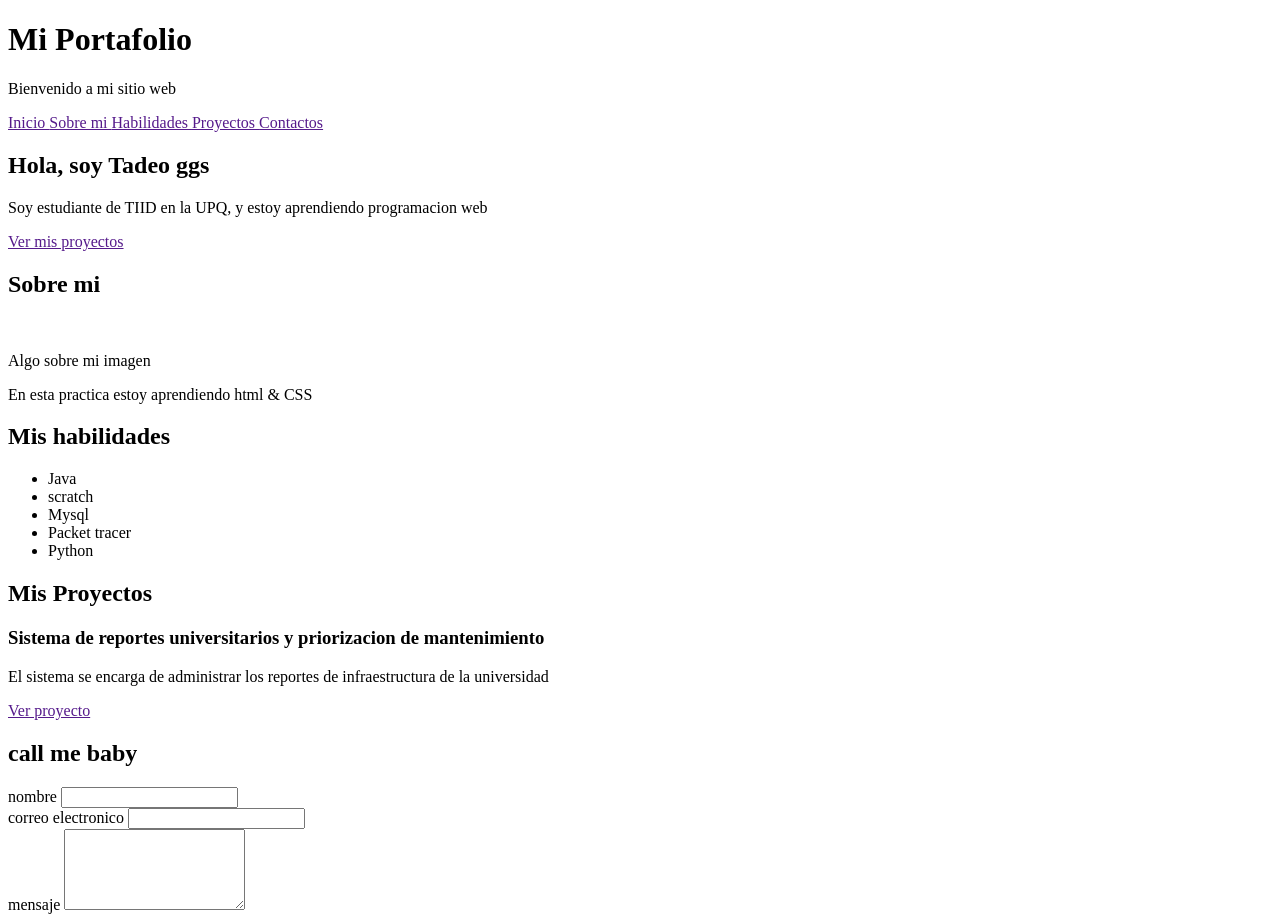
==== miportafolio/index.html @ 68da5ede "practica 2, parte 1" ====
<!DOCTYPE html>

<html lang="en">

<head>


    <meta charset="UTF-8">
    <meta name="viewport" content="width=device-width, initial-scale=1.0">
    <title>MiPortafolio</title>


</head>



<body>

    <header>

<h1> Mi Portafolio </h1>   <!-- este es un titulo -->
<p> Bienvenido a mi sitio web </p>  <!-- este es un parrafo -->

    </header>  <!-- shift + alt + a es para comentsrio -->


<!--     aqui va la barra de navegacion permite mover entre secciones-->

<nav>

<a href="">  Inicio  </a>  <!-- hipervinculo -->
<a href="">  Sobre mi  </a>  <!-- hipervinculo -->
<a href="">  Habilidades  </a>  <!-- hipervinculo -->
<a href="">  Proyectos  </a>  <!-- hipervinculo -->
<a href="">  Contactos  </a>  <!-- hipervinculo -->

</nav>

<!--     contenido principal-->

<main> <!-- etiqueta main -->

<section> <!-- section para seccionar -->

<div>

<h2> Hola, soy Tadeo ggs </h2>
<p> Soy estudiante de TIID en la UPQ, y estoy aprendiendo programacion web </p>
<a href=""> Ver mis proyectos </a>

</div>

</section>

<!-- seccion sobre mi -->
 <section>

<h2> Sobre mi </h2>
<div> 
    <img src="" alt=""></div> <!-- introducir imagenes, la dejamos pendiente  tambien el texto en caso de que no salga la imagen  -->
      <div>

<p> Algo sobre mi imagen </p>
<p> En esta practica estoy aprendiendo html & CSS </p>

      </div>
 </section>

<!-- seccion sobre habilidades -->
 <section>

<h2> Mis habilidades </h2>

<ul>

    <li> Java</li>
     <li> scratch</li>
     <li> Mysql</li>
     <li>Packet tracer</li>
     <li>Python</li>

    
</ul>

 </section>



<!-- seccion sobre proyectos -->
<section>

<h2> Mis Proyectos </h2>
<div>

<article>

<h3> Sistema de reportes universitarios y priorizacion de mantenimiento </h3>
<p> El sistema se encarga de administrar los reportes de infraestructura de la universidad </p>
<a href=""> Ver proyecto </a>

</article>

</div>

</section>

<!-- seccion sobre contacto -->
<section>

    <h2> call me baby </h2>
   
    <form action="">

<div>

<label for="">nombre</label>
<input type="text">

</div>

<div>
<label for="">correo electronico</label>
<input type="text">


</div>

<div>

    <label for="">mensaje</label>
    <textarea  rows="5"></textarea>
    
</div>

    </form> <!-- formulario -->

    
</section>


</main>




</body>



</html>
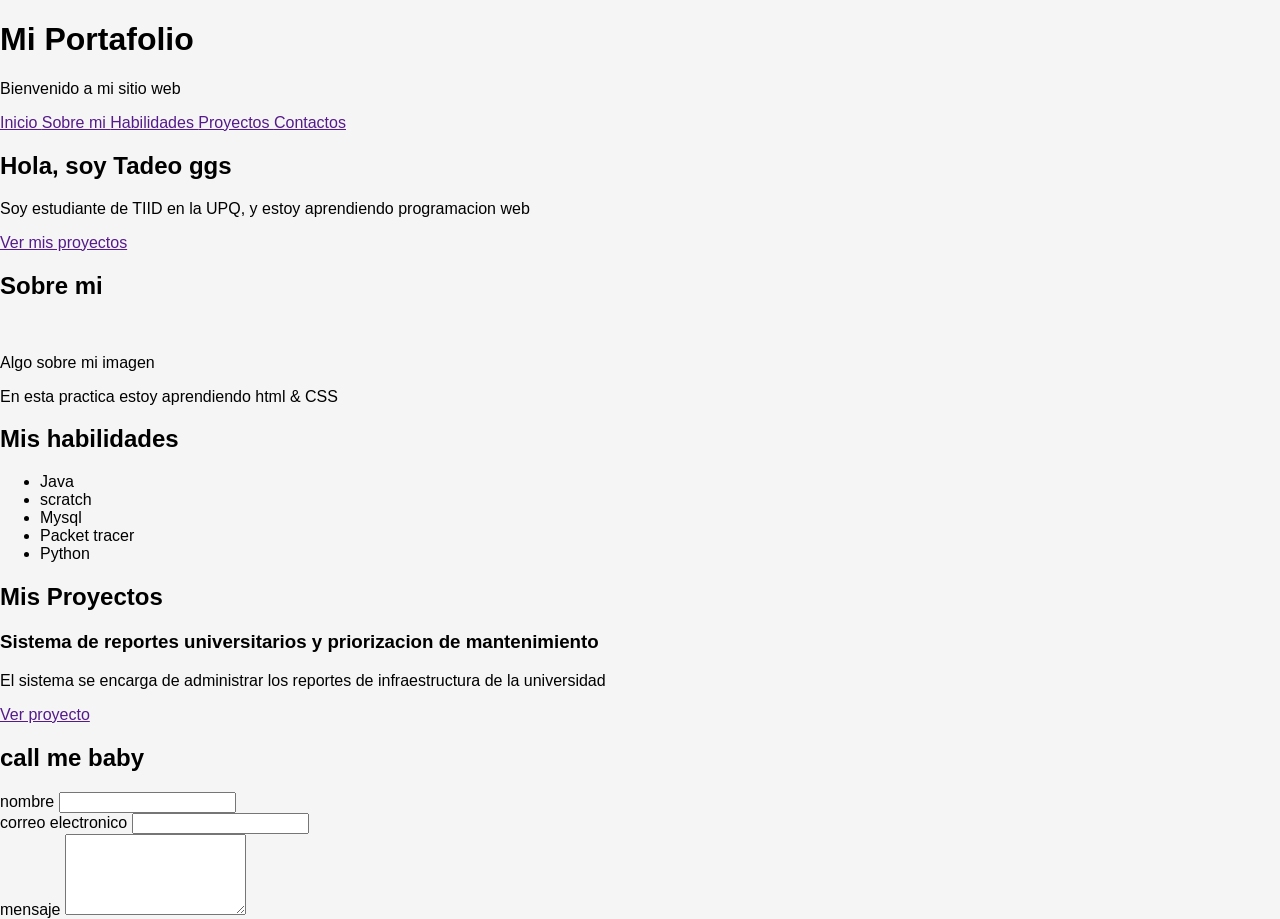
==== commit 823e29db: "apuntes" ====
--- a/miportafolio/index.html
+++ b/miportafolio/index.html
@@ -8,7 +8,7 @@
     <meta charset="UTF-8">
     <meta name="viewport" content="width=device-width, initial-scale=1.0">
     <title>MiPortafolio</title>
-
+    <link rel="stylesheet" href="./CSS/estilos.css">
 
 </head>
 
--- a/miportafolio/CSS/estilos.css
+++ b/miportafolio/CSS/estilos.css
@@ -0,0 +1,22 @@
+*{  /* selector grl */
+
+    box-sizing: border-box;
+
+}
+
+html{
+
+    scroll-behavior: smooth;   /* comportamiento del scroll */
+
+}   /* selector html */
+
+
+body{
+
+    margin: 0;
+    font-family: Arial, Helvetica, sans-serif;  /* indicamos la tipografia que queremos */
+    line-height: 1,6;  /* interlineadao */
+    color: black;
+    background-color: #f5f5f5;
+    
+}
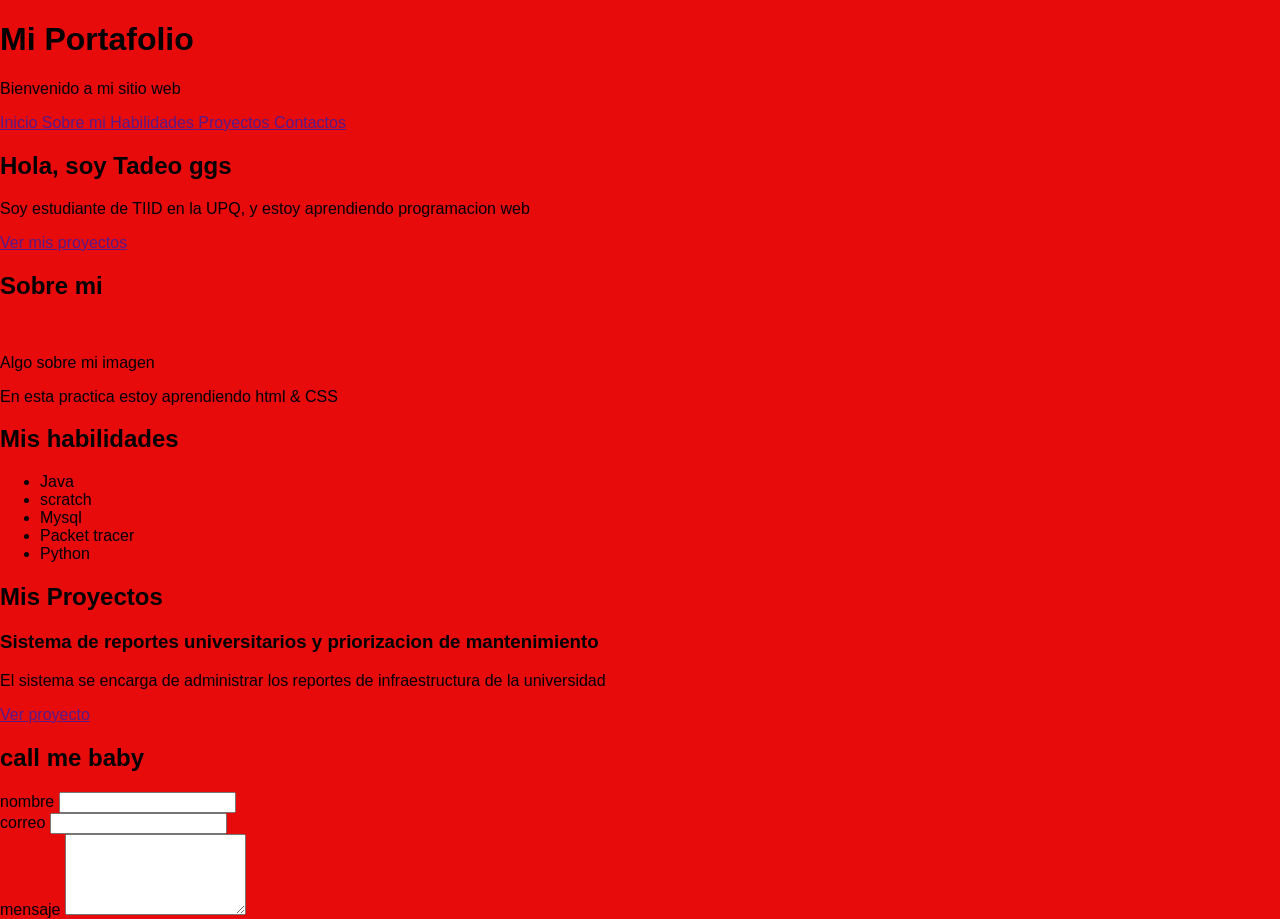
==== commit 9d37e6a3: "Manipulacion del archivo CSS y HTML" ====
--- a/miportafolio/index.html
+++ b/miportafolio/index.html
@@ -119,7 +119,7 @@
 </div>
 
 <div>
-<label for="">correo electronico</label>
+<label for="">correo </label>
 <input type="text">
 
 
--- a/miportafolio/CSS/estilos.css
+++ b/miportafolio/CSS/estilos.css
@@ -17,6 +17,6 @@
     font-family: Arial, Helvetica, sans-serif;  /* indicamos la tipografia que queremos */
     line-height: 1,6;  /* interlineadao */
     color: black;
-    background-color: #f5f5f5;
-    
+    background-color: #e80b0b;
+
 }
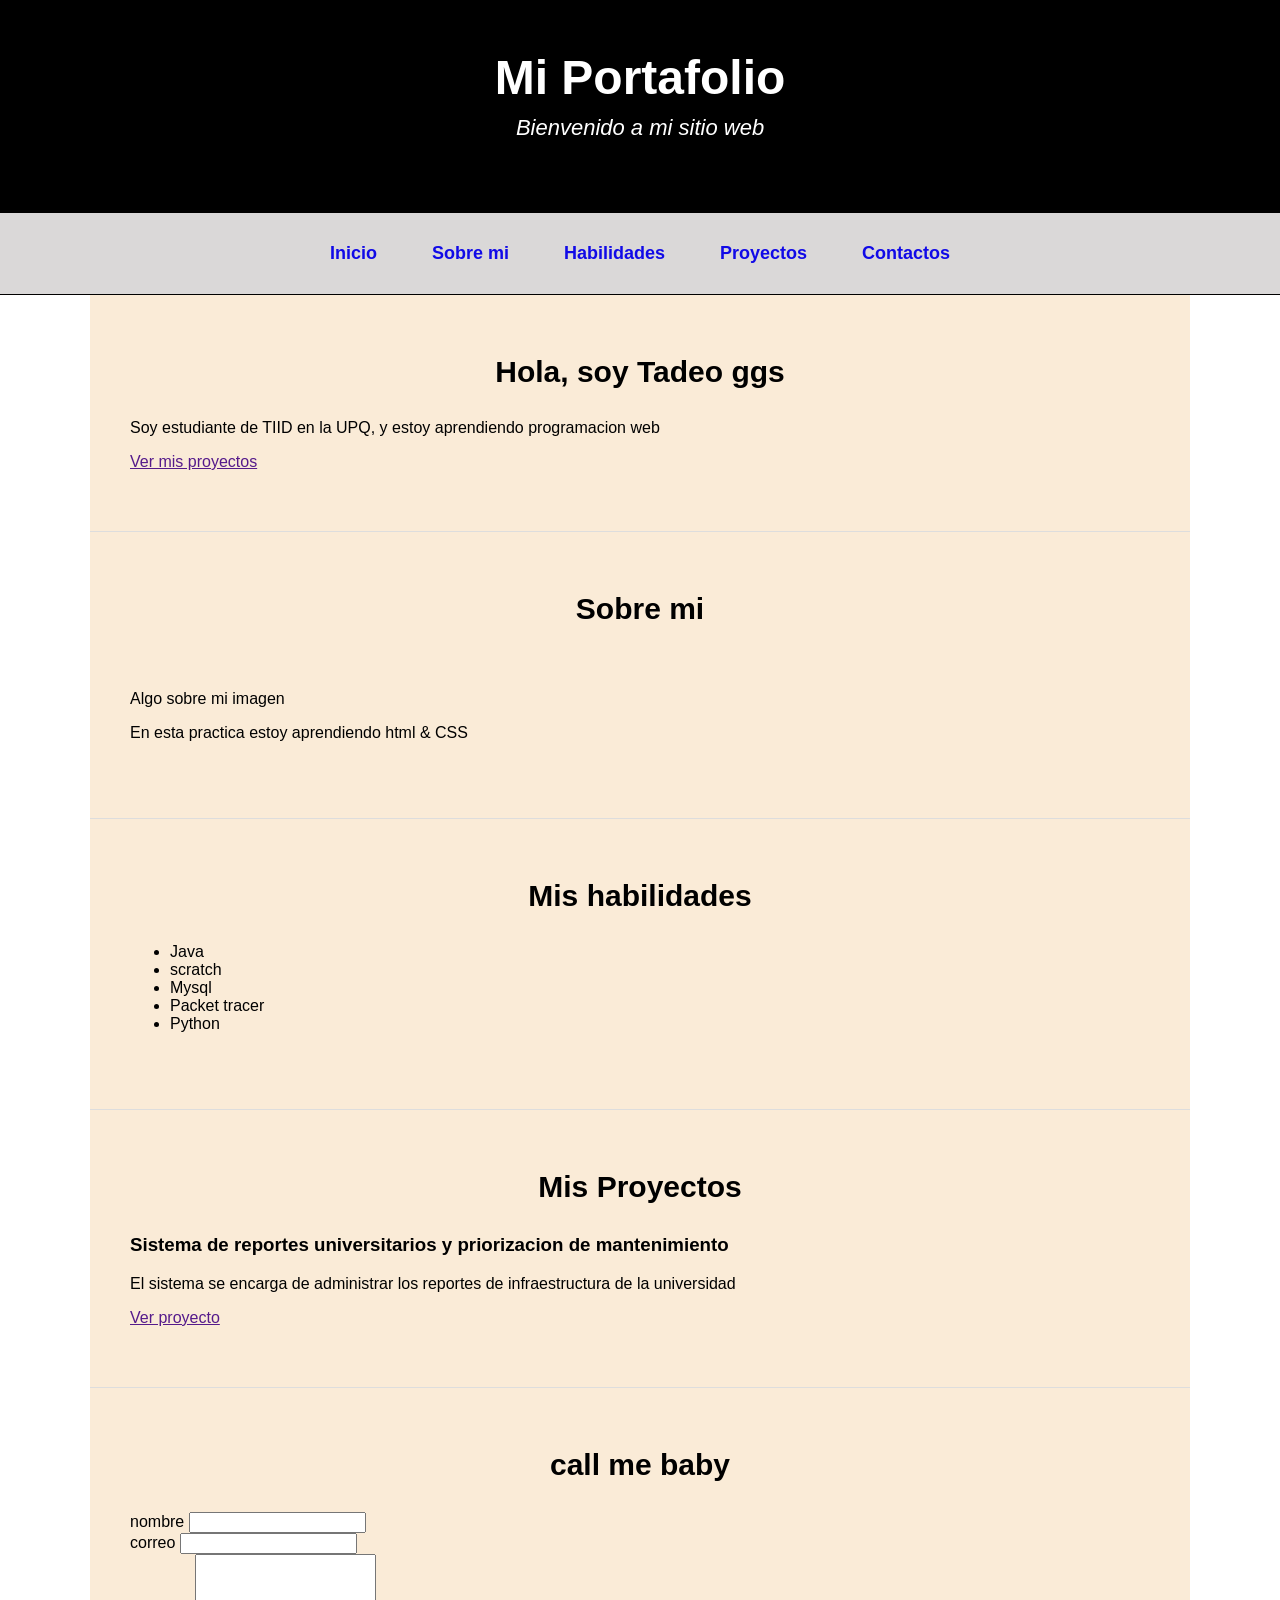
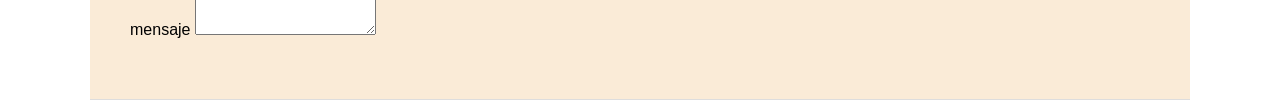
==== commit b670720a: "segundo avance pr2" ====
--- a/miportafolio/index.html
+++ b/miportafolio/index.html
@@ -40,7 +40,7 @@
 
 <main> <!-- etiqueta main -->
 
-<section> <!-- section para seccionar -->
+<section class="seccion-inicio"> <!-- section para seccionar -->
 
 <div>
 
--- a/miportafolio/CSS/estilos.css
+++ b/miportafolio/CSS/estilos.css
@@ -17,6 +17,88 @@
     font-family: Arial, Helvetica, sans-serif;  /* indicamos la tipografia que queremos */
     line-height: 1,6;  /* interlineadao */
     color: black;
-    background-color: #e80b0b;
+    background-color: #ffffff;
 
-}+}
+
+
+/* ENCABEZADO */
+
+header{
+text-align: center; /* alineacion de texto */
+padding: 50px 20px; /* margen interno arriba y abajo 50px y derecha e izquierda 20px*/
+background-color: black; /* color de fondo */
+color: white; /* color de texto */
+}
+
+header h1{
+
+    margin: 0;
+    font-size: 48px;
+
+}
+
+header p{   /* modificacion del parrfo del header */
+    margin-top: 10px;
+    font-size: 22px;
+    font-style: italic ;
+}
+
+/* navegacion */
+ nav{
+    display: flex; /* Para indicar la distribucion  */
+    justify-content: center; /* distribucion de los enlaces */
+    gap:25px; /* espacio entre los enlaces */
+    padding: 20px; /* margen interno  */
+    background-color: #dad8d8;
+    border-bottom: 1px solid #000000;
+}
+
+ nav a{  /* modificar enalces  */
+    text-decoration: none; /* sin decoracion */
+    color: rgb(17, 10, 231);
+    font-weight: bold;
+    font-size: 18px;
+    padding: 10px 15px;
+ }
+
+ nav a:hover{  /* cuando pasas el mouse  */
+    background-color: #555; /* color de fondo  */
+    border-radius: 5px; /* radio de borde  */
+    text-decoration: underline;
+ }
+
+
+ /* Contenido principal section */
+
+ main{
+    max-width: 1100px;
+    margin:0 auto;
+    background-color: antiquewhite;
+ }
+
+ /* secciones */
+
+ section {
+    padding: 60px 40px;
+    border-bottom: 1px solid #ddd; /* separacion entre secciones */
+ } 
+
+ section h2{
+    margin-top: 0;
+    margin-bottom: 30px ;
+    text-align: center;
+    font-size: 30px;
+ }
+
+
+ /* seccion inicio */
+
+
+ .secion-inicio{
+    min-height: 400px;
+    display: flex;
+    justify-content: center;
+    align-content: center;
+    text-align: center;
+ }
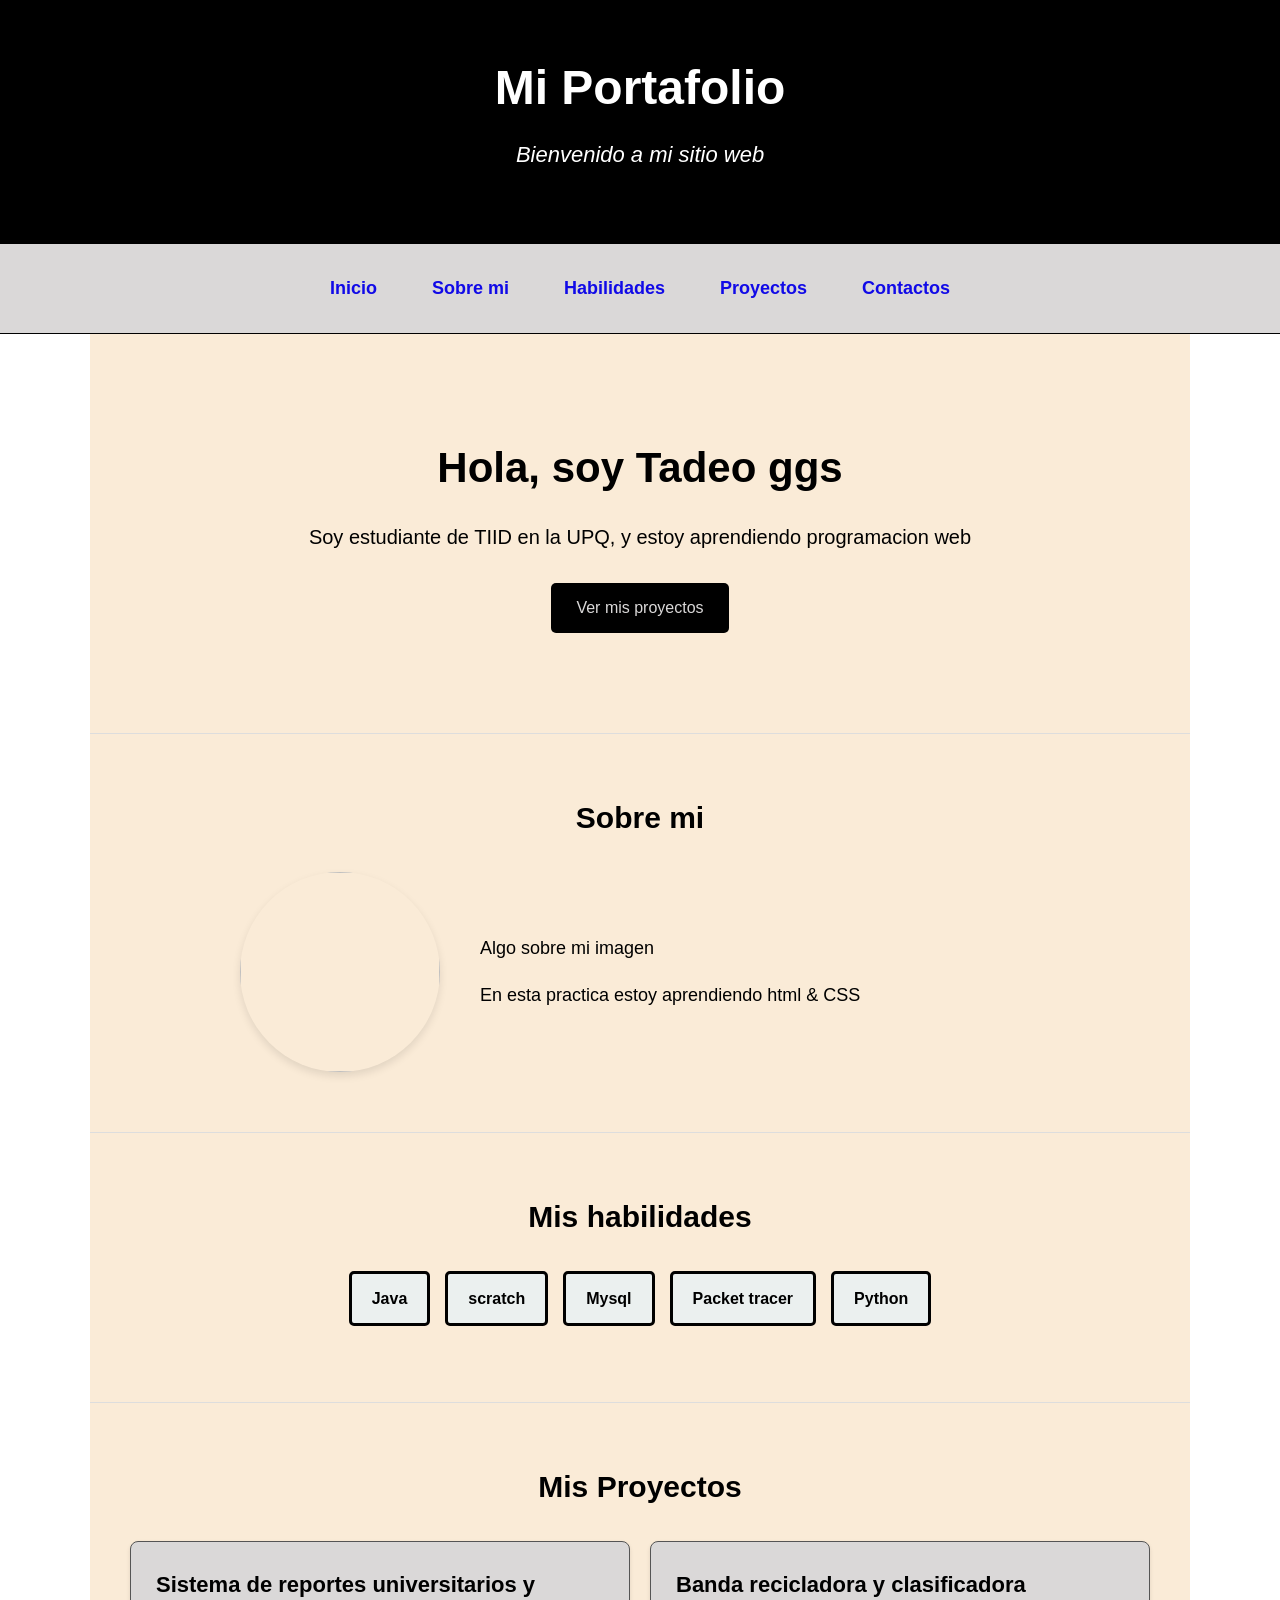
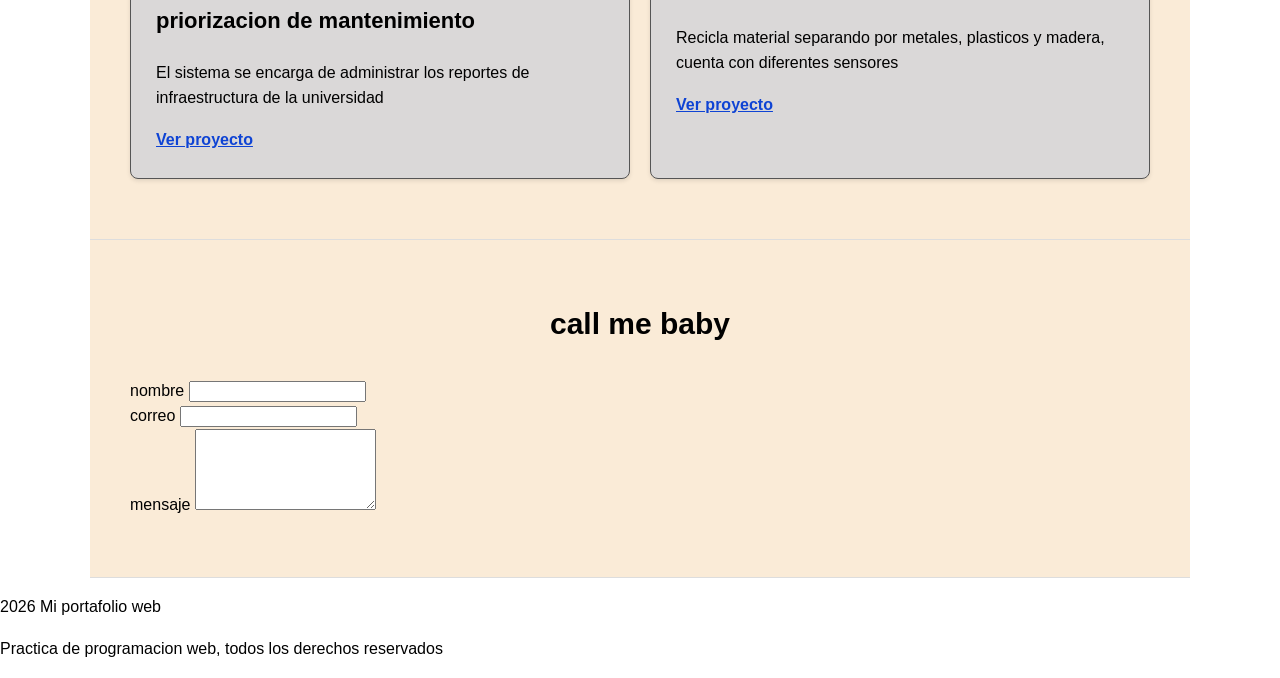
==== commit 46f622fc: "avance 3" ====
--- a/miportafolio/index.html
+++ b/miportafolio/index.html
@@ -42,11 +42,11 @@
 
 <section class="seccion-inicio"> <!-- section para seccionar -->
 
-<div>
+<div class="seccion-contenido">
 
 <h2> Hola, soy Tadeo ggs </h2>
 <p> Soy estudiante de TIID en la UPQ, y estoy aprendiendo programacion web </p>
-<a href=""> Ver mis proyectos </a>
+<a class="boton" href="" > Ver mis proyectos </a>
 
 </div>
 
@@ -56,13 +56,13 @@
  <section>
 
 <h2> Sobre mi </h2>
-<div> 
-    <img src="" alt=""></div> <!-- introducir imagenes, la dejamos pendiente  tambien el texto en caso de que no salga la imagen  -->
+<div class="sobre-mi-contenido"> 
+    <img src="./Images/tadeo.jpg" alt=""> <!-- introducir imagenes, la dejamos pendiente  tambien el texto en caso de que no salga la imagen  -->
       <div>
 
 <p> Algo sobre mi imagen </p>
 <p> En esta practica estoy aprendiendo html & CSS </p>
-
+</div>
       </div>
  </section>
 
@@ -71,7 +71,7 @@
 
 <h2> Mis habilidades </h2>
 
-<ul>
+<ul class="lista-habilidades">
 
     <li> Java</li>
      <li> scratch</li>
@@ -90,12 +90,20 @@
 <section>
 
 <h2> Mis Proyectos </h2>
-<div>
+<div class="contenedor-proyectos">
 
-<article>
+<article class="proyecto">
 
 <h3> Sistema de reportes universitarios y priorizacion de mantenimiento </h3>
 <p> El sistema se encarga de administrar los reportes de infraestructura de la universidad </p>
+<a href=""> Ver proyecto </a>
+
+</article>
+
+<article class="proyecto">
+
+<h3> Banda recicladora y clasificadora </h3>
+<p> Recicla material separando por metales, plasticos y madera, cuenta con diferentes sensores </p>
 <a href=""> Ver proyecto </a>
 
 </article>
@@ -141,10 +149,13 @@
 </main>
 
 
-
+<footer>
+<p>2026 Mi portafolio web </p>
+<p>Practica de programacion web, todos los derechos reservados</p>
+</footer>
 
 </body>
 
 
 
-</html>+</html>
--- a/miportafolio/CSS/estilos.css
+++ b/miportafolio/CSS/estilos.css
@@ -15,7 +15,7 @@
 
     margin: 0;
     font-family: Arial, Helvetica, sans-serif;  /* indicamos la tipografia que queremos */
-    line-height: 1,6;  /* interlineadao */
+    line-height: 1.6;  /* interlineadao */
     color: black;
     background-color: #ffffff;
 
@@ -95,10 +95,115 @@
  /* seccion inicio */
 
 
- .secion-inicio{
+ .seccion-inicio{
     min-height: 400px;
     display: flex;
     justify-content: center;
-    align-content: center;
+    align-items: center;
     text-align: center;
- }+ }
+
+.seccion-contenido {
+max-width: 700px;
+}
+
+.seccion-contenido h2{
+font-size: 42px;
+margin-bottom: 15px;
+}
+
+.seccion-contenido p{
+font-size: 20px;
+margin-bottom: 30px;
+}
+
+.boton,button{
+
+display: inline-block;
+padding: 12px 25px;
+border: none;
+border-radius: 5px;
+background-color: #000000;
+color: #dad8d8;  /* todos los botones estandarizados gracias al ",button" */
+text-decoration: none;
+font-size: 16px;
+cursor: pointer;
+
+}
+
+.boton:hover,button:hover{
+    background-color: rgb(10, 149, 133);   /* cuando pasas el mouse cambia el color */
+    color: #000000;
+}
+
+.sobre-mi-contenido{
+
+display: flex;
+align-items: center;
+gap: 40px;
+max-width: 800px;
+margin: 0 auto;
+}
+
+
+.sobre-mi-contenido img{
+width: 200px;
+height: 200px;
+border-radius: 50%; /* redondear imagen  */
+box-shadow: 0 4px 8px rgba(0,0,0,0.1); /* sombra  */
+object-fit: cover;
+}
+
+.sobre-mi-contenido p{
+font-size: 18px;
+}
+
+
+.lista-habilidades{
+    display: flex;
+    justify-content: center;
+    flex-wrap: wrap;
+    gap: 15px;
+    padding: 0;
+    list-style-type: none;
+}
+
+.lista-habilidades li{
+    padding: 12px 20px;
+    background-color: rgb(235, 240, 239);
+    border: 3px solid;
+    color: rgb(0, 0, 0);
+    border-radius: 5px;
+    font-weight: bold;
+
+}
+
+
+.contenedor-proyectos{
+    display: flex;
+    gap: 20px;
+    flex-wrap: wrap;
+
+}
+
+.proyecto{
+    flex: 1;
+    min-width: 280px;
+    padding: 25px;
+    border: 1px solid #555;
+    border-radius: 8px;
+    background-color: #dad8d8;
+    box-shadow: 0 2px 4px rgba(0,0,0,0.1);
+}
+
+.proyecto h3{
+    margin-top: 0;
+    font-size: 22px;
+
+}
+
+.proyecto a{
+    color: rgb(14, 67, 212);
+    font-weight: bolder;
+    
+}
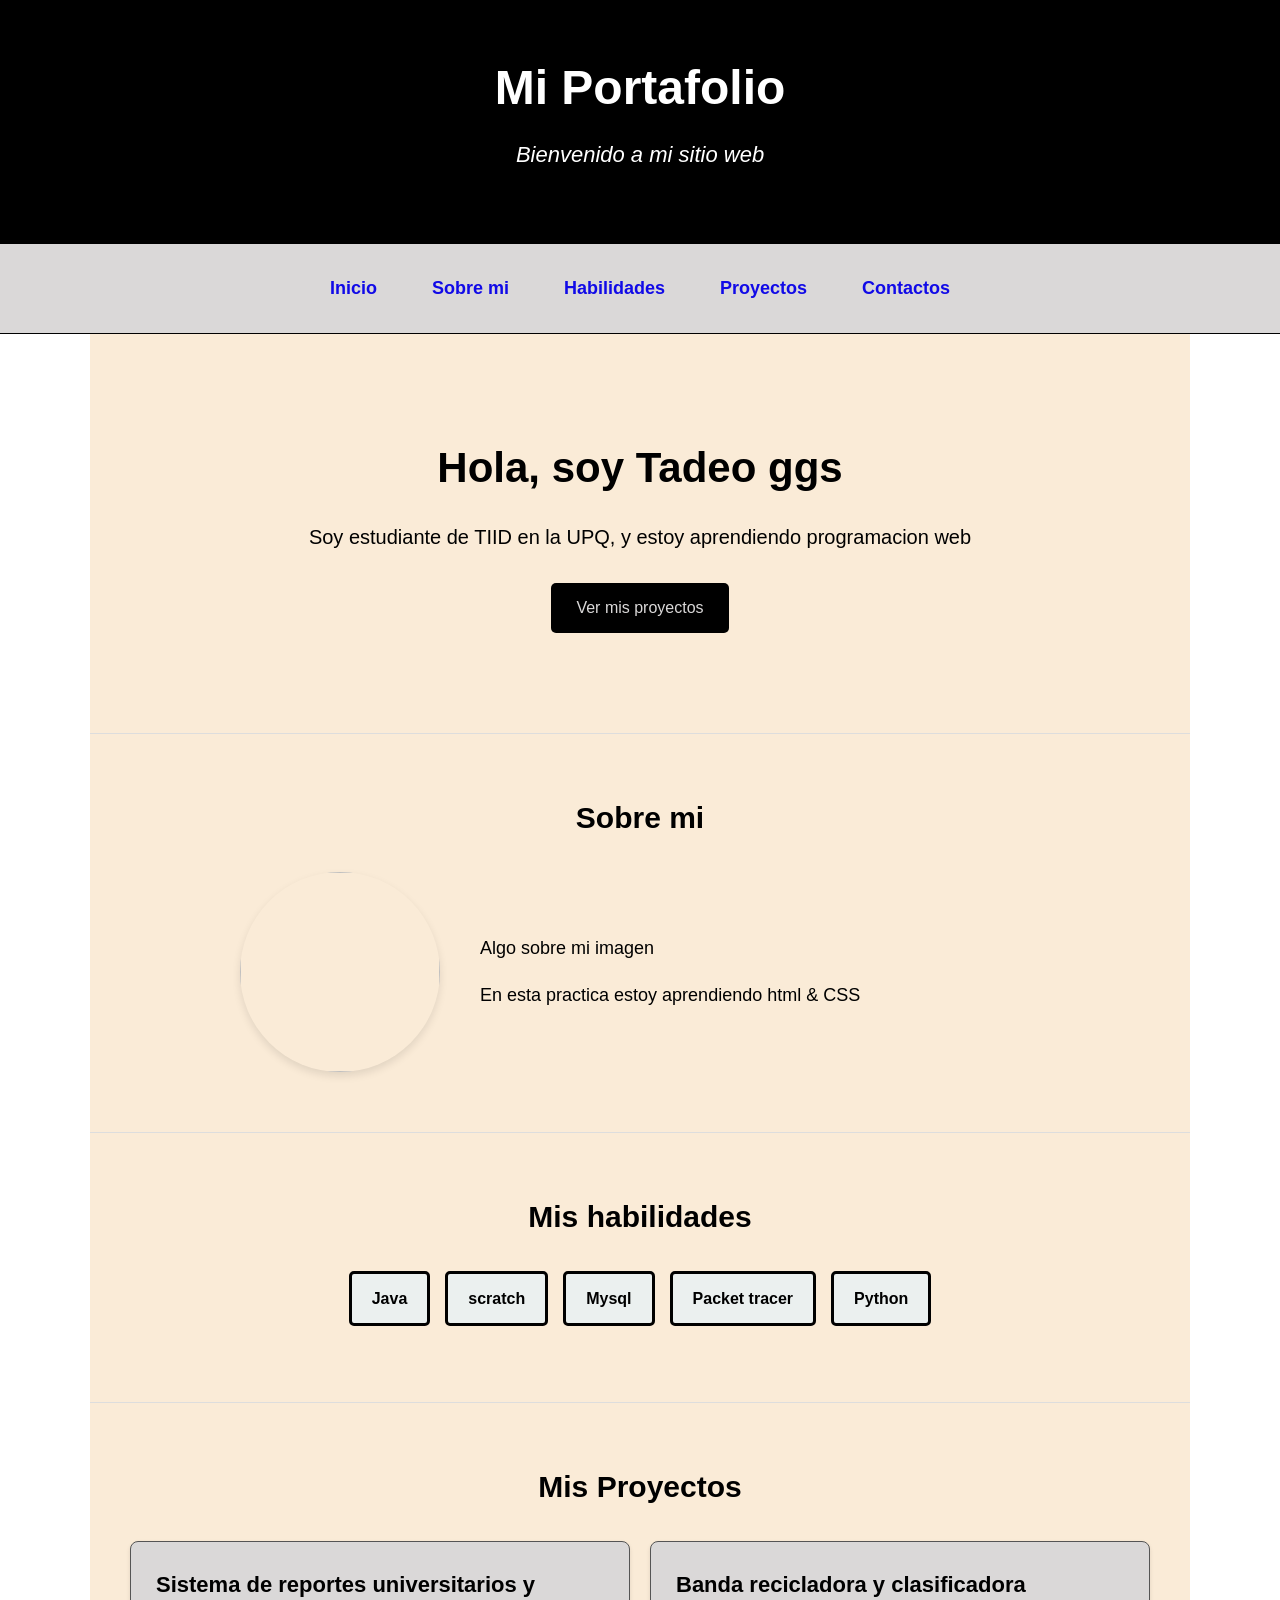
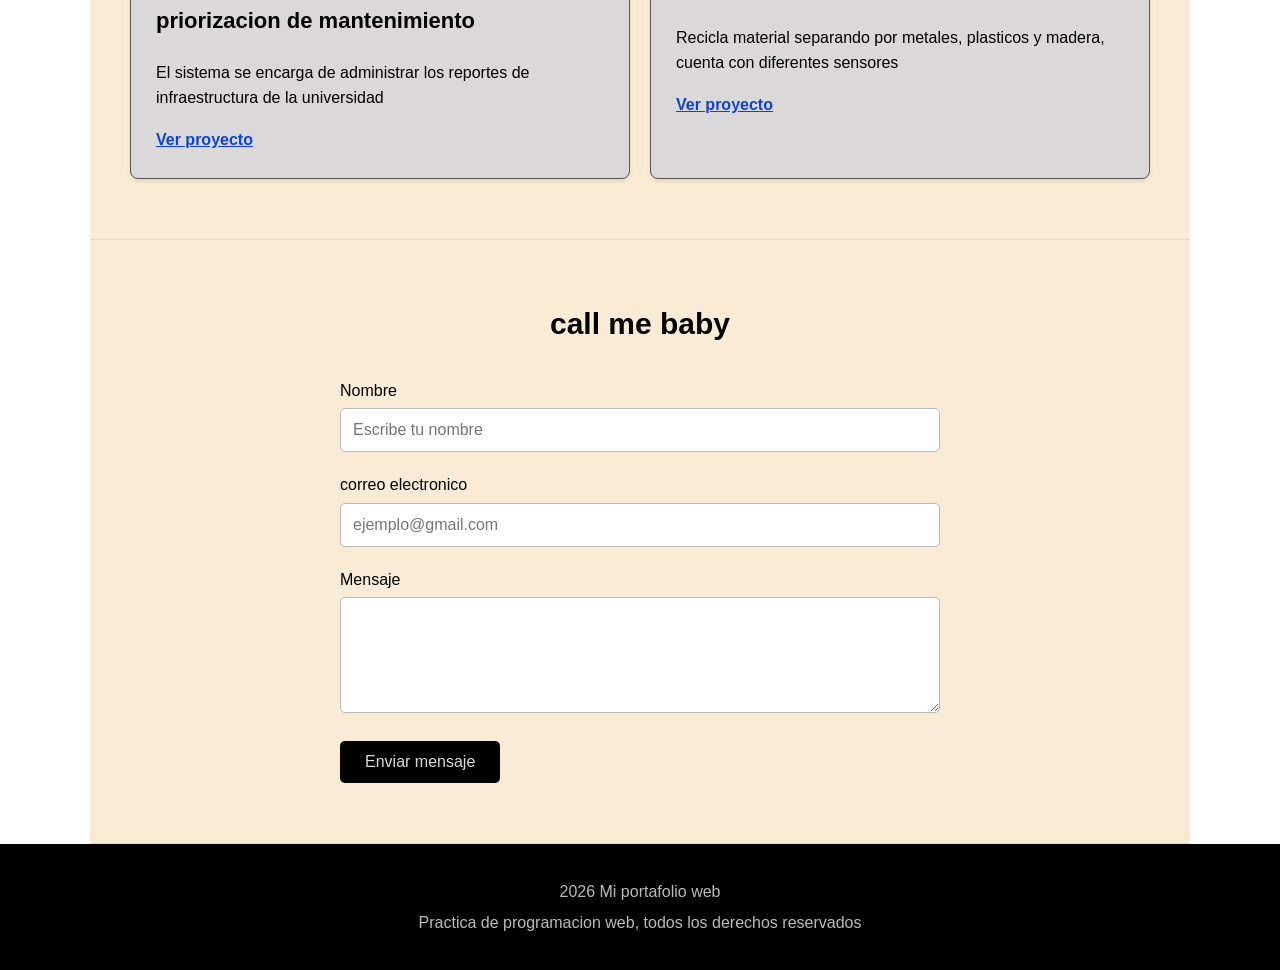
==== commit ce8e71d0: "PR FINAL" ====
--- a/miportafolio/index.html
+++ b/miportafolio/index.html
@@ -117,28 +117,54 @@
 
     <h2> call me baby </h2>
    
-    <form action="">
+    <form>
 
-<div>
+<div class="campo">
 
-<label for="">nombre</label>
-<input type="text">
+<label for="nombre">
+    Nombre
+</label>
+<input 
+type="text"
+id="nombre"
+name="nombre"
+placeholder="Escribe tu nombre"
+>
 
 </div>
 
-<div>
-<label for="">correo </label>
-<input type="text">
+<div class="campo">
+<label for="email">
+    correo electronico
+</label>
+<input 
+type="text"
+id="email"
+name="email"
+placeholder="ejemplo@gmail.com"
+>
 
 
 </div>
 
-<div>
+<div class="campo">
 
-    <label for="">mensaje</label>
-    <textarea  rows="5"></textarea>
+    <label for="mensaje">
+        Mensaje
+    </label>
+    <textarea
+    id="mensaje"
+    name="mensaje"
+    rows="5"
+    placeholder="escribe tu mensaje">
+
+</textarea>
     
 </div>
+
+<button type="submit">
+    Enviar mensaje 
+</button>
 
     </form> <!-- formulario -->
 
--- a/miportafolio/CSS/estilos.css
+++ b/miportafolio/CSS/estilos.css
@@ -179,14 +179,14 @@
 }
 
 
-.contenedor-proyectos{
+.contenedor-proyectos{/* crea un recuadro para cada proyecto y los alinea  */
     display: flex;
-    gap: 20px;
+    gap: 20px;  
     flex-wrap: wrap;
 
 }
 
-.proyecto{
+.proyecto{ /* este lo que hace es que cada proyecto tenga un tamano base y se ajuste */
     flex: 1;
     min-width: 280px;
     padding: 25px;
@@ -206,4 +206,80 @@
     color: rgb(14, 67, 212);
     font-weight: bolder;
     
+}
+
+
+form {
+    max-width: 600px;
+    margin: 0 auto;
+}
+
+.campo{
+    margin-bottom: 20px;
+}
+
+.campo label{
+    display: block;
+    margin-bottom: 5px;
+    font-weight: lighter;
+}
+
+.campo input,
+.campo textarea{
+    width: 100%;
+    padding: 12px;
+    border: 1px solid #bbb;
+    border-radius: 5px;
+    font-family: inherit;
+    font-size: 16px;
+}
+
+.campo textarea{
+    resize: vertical;
+}
+forn button{
+    width: 100%;
+}
+
+
+footer{
+    padding: 30px 20px;
+    text-align: center;
+    background-color: #000000;
+    color: #bbb;
+}
+
+footer p{
+    margin: 5px;
+}
+
+
+@media (max-width: 600px) {
+    header h1{
+        font-size: 32px;
+    }
+
+    nav{
+        flex-direction: column;
+        align-items: center;
+        gap: 10px;
+    }
+
+    section{
+        padding: 40px 20px;
+    }
+
+    .inicio-contenido h2{
+        font-size: 32px;
+    }
+
+    .sobre-mi-contenido{
+        flex-direction: column;
+        text-align: center;
+    }
+
+    .contenedor-proyectos{
+        flex-direction: column;
+    }
+    
 }
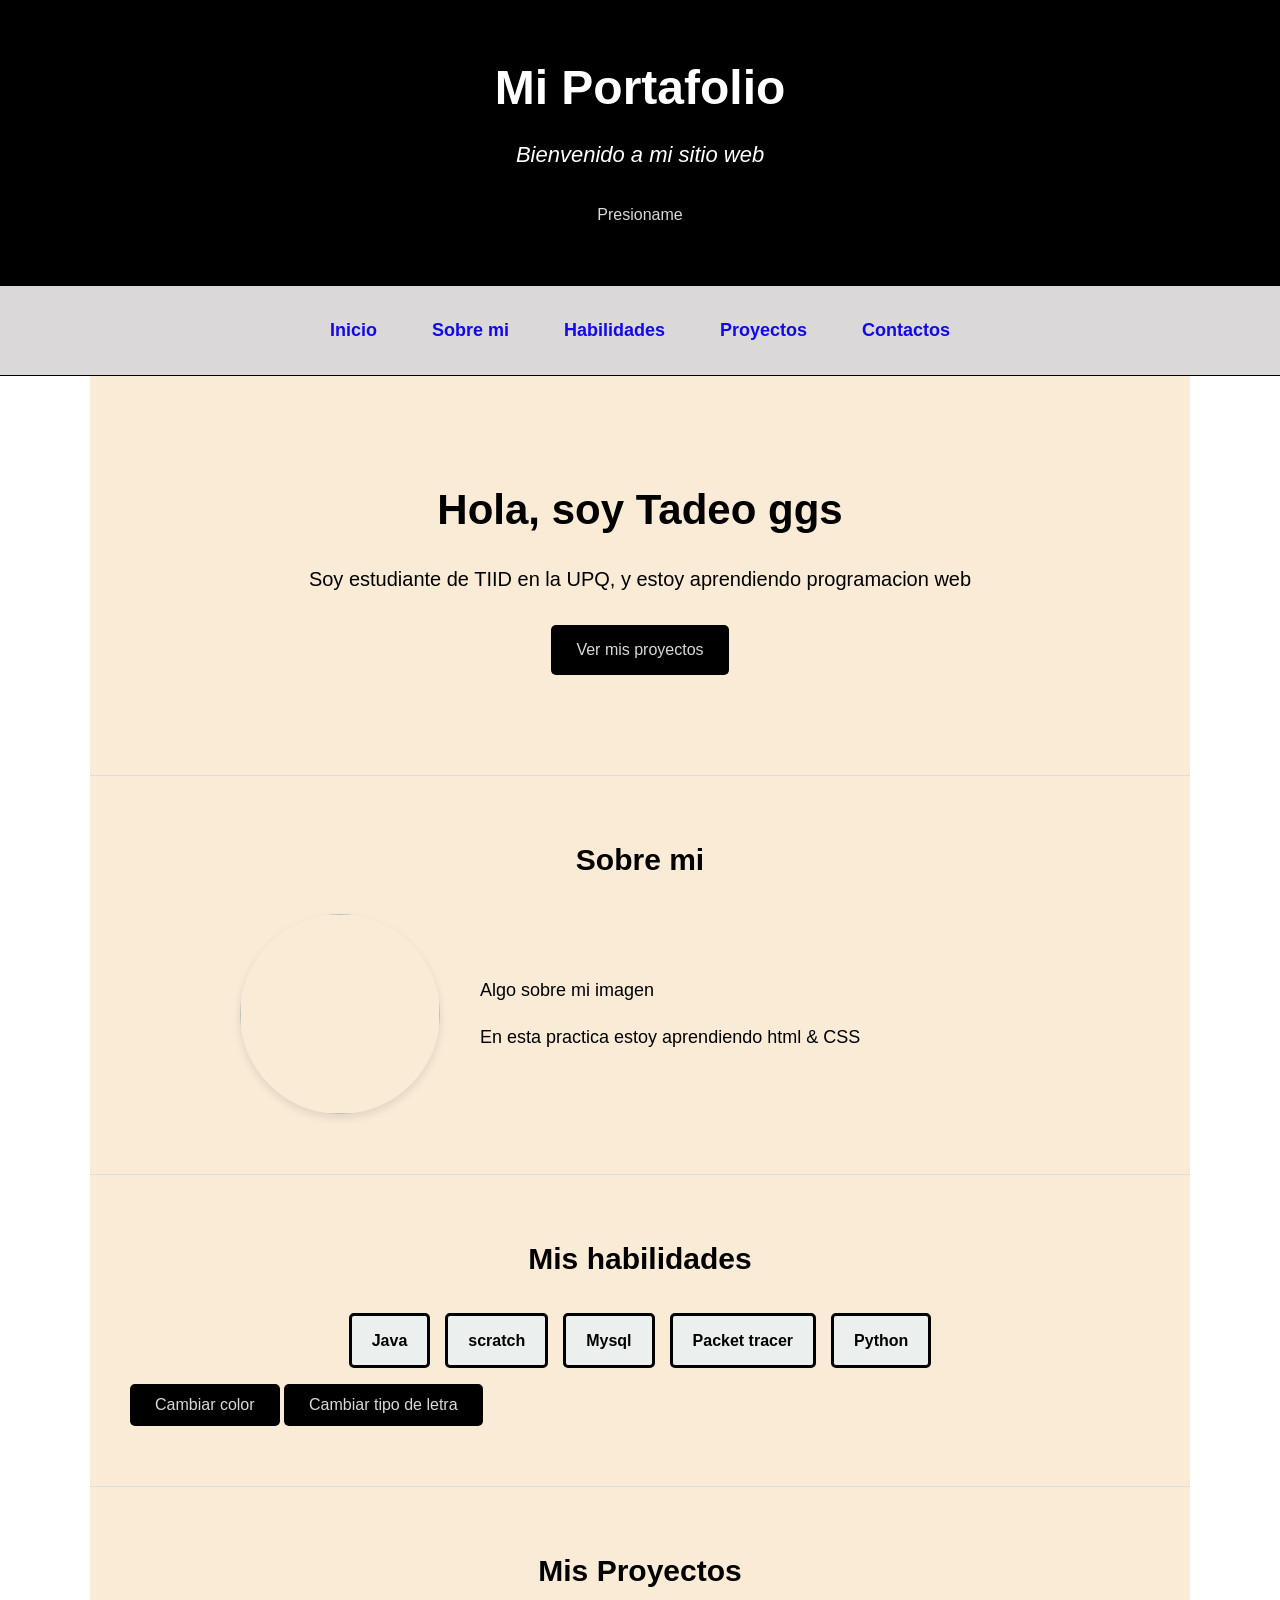
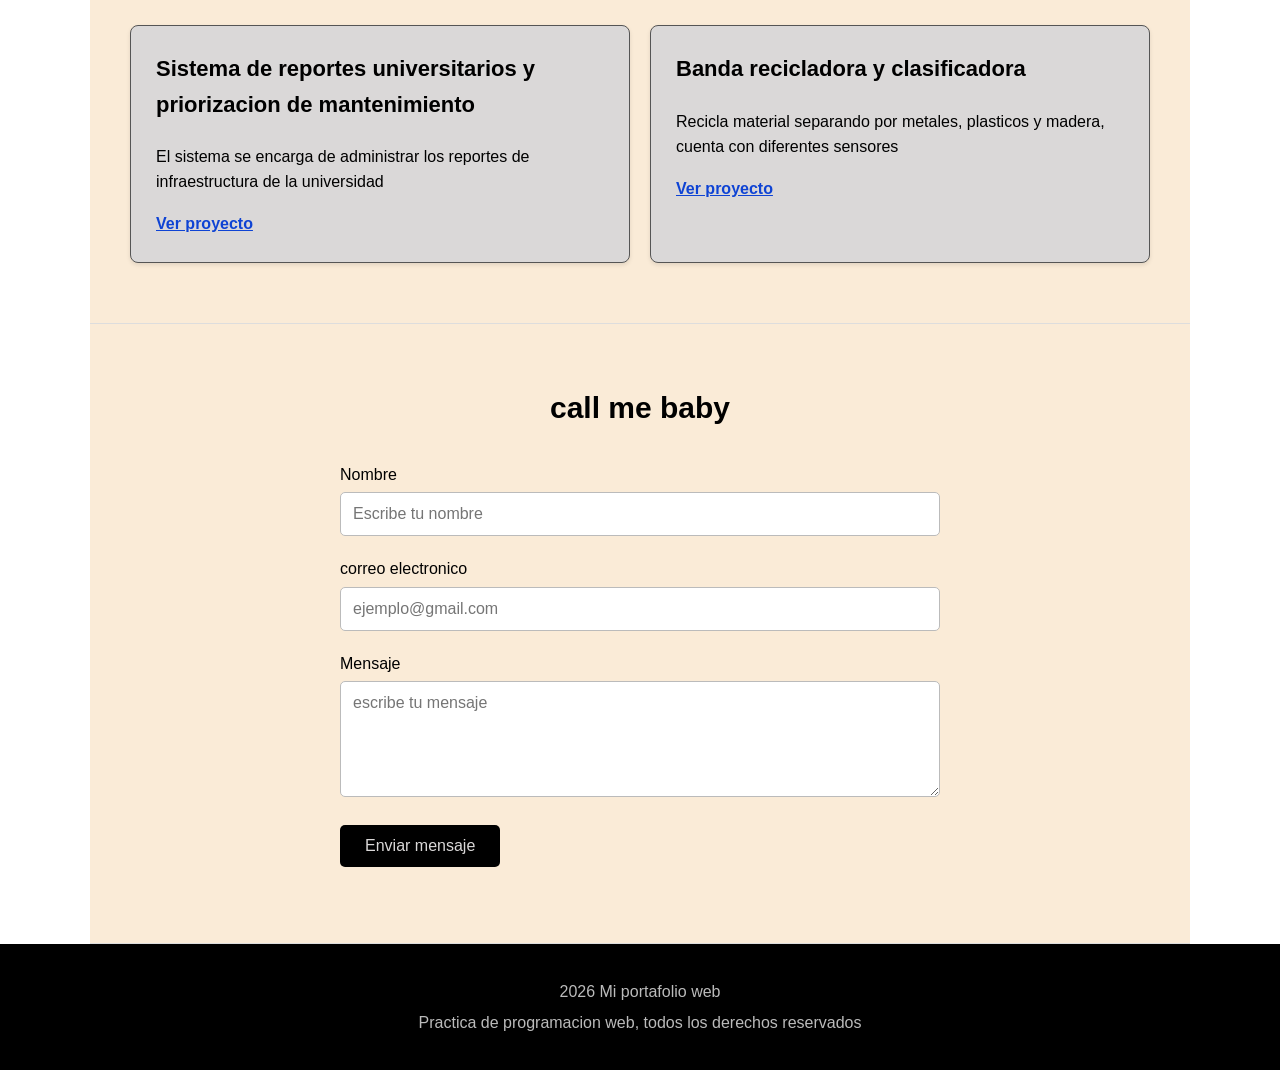
==== commit d2cd9307: "Js funcionalidad" ====
--- a/miportafolio/index.html
+++ b/miportafolio/index.html
@@ -9,7 +9,7 @@
     <meta name="viewport" content="width=device-width, initial-scale=1.0">
     <title>MiPortafolio</title>
     <link rel="stylesheet" href="./CSS/estilos.css">
-
+    <script src="../SCRIPT/script.js" defer></script>
 </head>
 
 
@@ -19,8 +19,8 @@
     <header>
 
 <h1> Mi Portafolio </h1>   <!-- este es un titulo -->
-<p> Bienvenido a mi sitio web </p>  <!-- este es un parrafo -->
-
+<p id="texto-bienvenida"> Bienvenido a mi sitio web </p>  <!-- este es un parrafo -->
+<button id="boton-cambio"> Presioname </button>
     </header>  <!-- shift + alt + a es para comentsrio -->
 
 
@@ -78,10 +78,11 @@
      <li> Mysql</li>
      <li>Packet tracer</li>
      <li>Python</li>
-
+   
     
 </ul>
-
+ <button id="boton-color"> Cambiar color </button>
+    <button id="boton-tipo-letra"> Cambiar tipo de letra </button>
  </section>
 
 
@@ -117,7 +118,7 @@
 
     <h2> call me baby </h2>
    
-    <form>
+    <form id="formulario">
 
 <div class="campo">
 
@@ -134,12 +135,12 @@
 </div>
 
 <div class="campo">
-<label for="email">
+<label for="correo">
     correo electronico
 </label>
 <input 
 type="text"
-id="email"
+id="correo"
 name="email"
 placeholder="ejemplo@gmail.com"
 >
@@ -149,15 +150,14 @@
 
 <div class="campo">
 
-    <label for="mensaje">
+    <label for="texto-mensaje">
         Mensaje
     </label>
     <textarea
-    id="mensaje"
+    id="texto-mensaje"
     name="mensaje"
     rows="5"
     placeholder="escribe tu mensaje">
-
 </textarea>
     
 </div>
@@ -165,6 +165,7 @@
 <button type="submit">
     Enviar mensaje 
 </button>
+<p id="mensaje"></p>
 
     </form> <!-- formulario -->
 
--- a/miportafolio/CSS/estilos.css
+++ b/miportafolio/CSS/estilos.css
@@ -281,5 +281,9 @@
     .contenedor-proyectos{
         flex-direction: column;
     }
-    
+ 
+    .cambio-color{
+        color:aqua;
+    }
+
 }
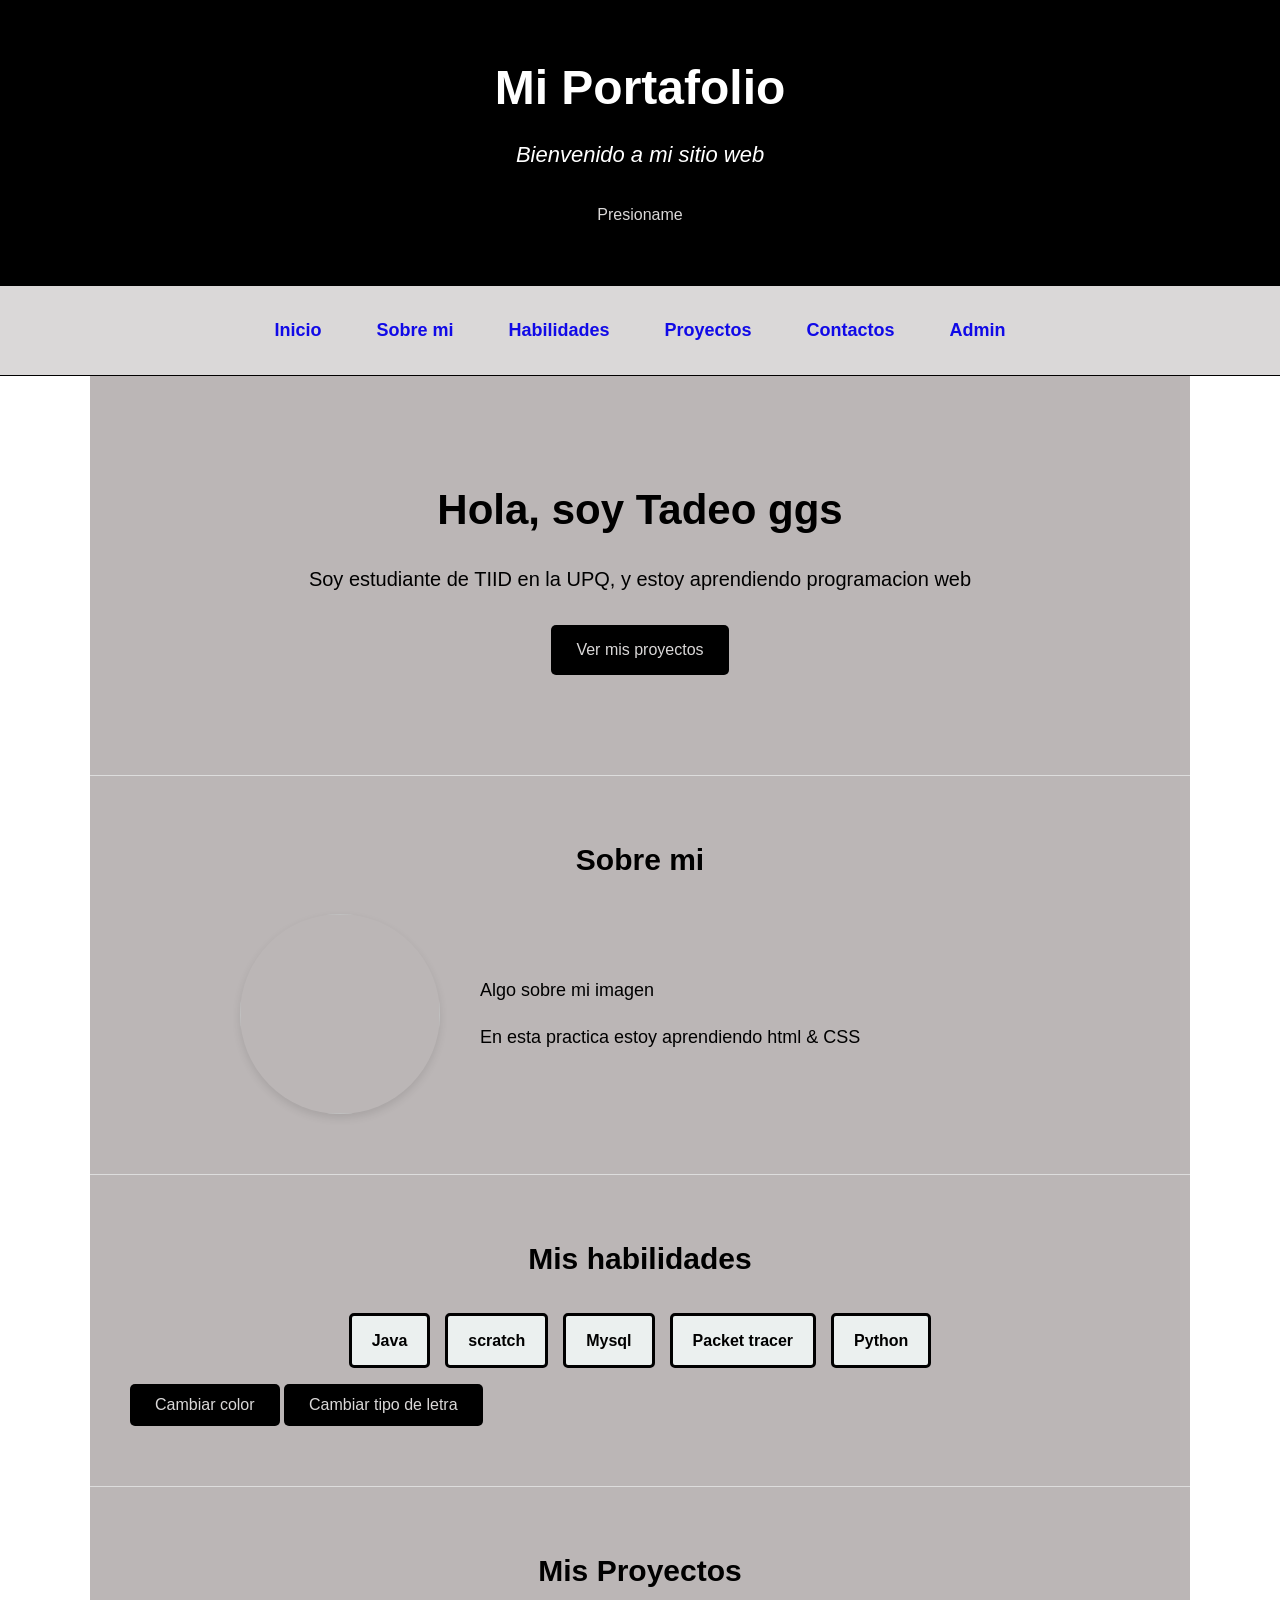
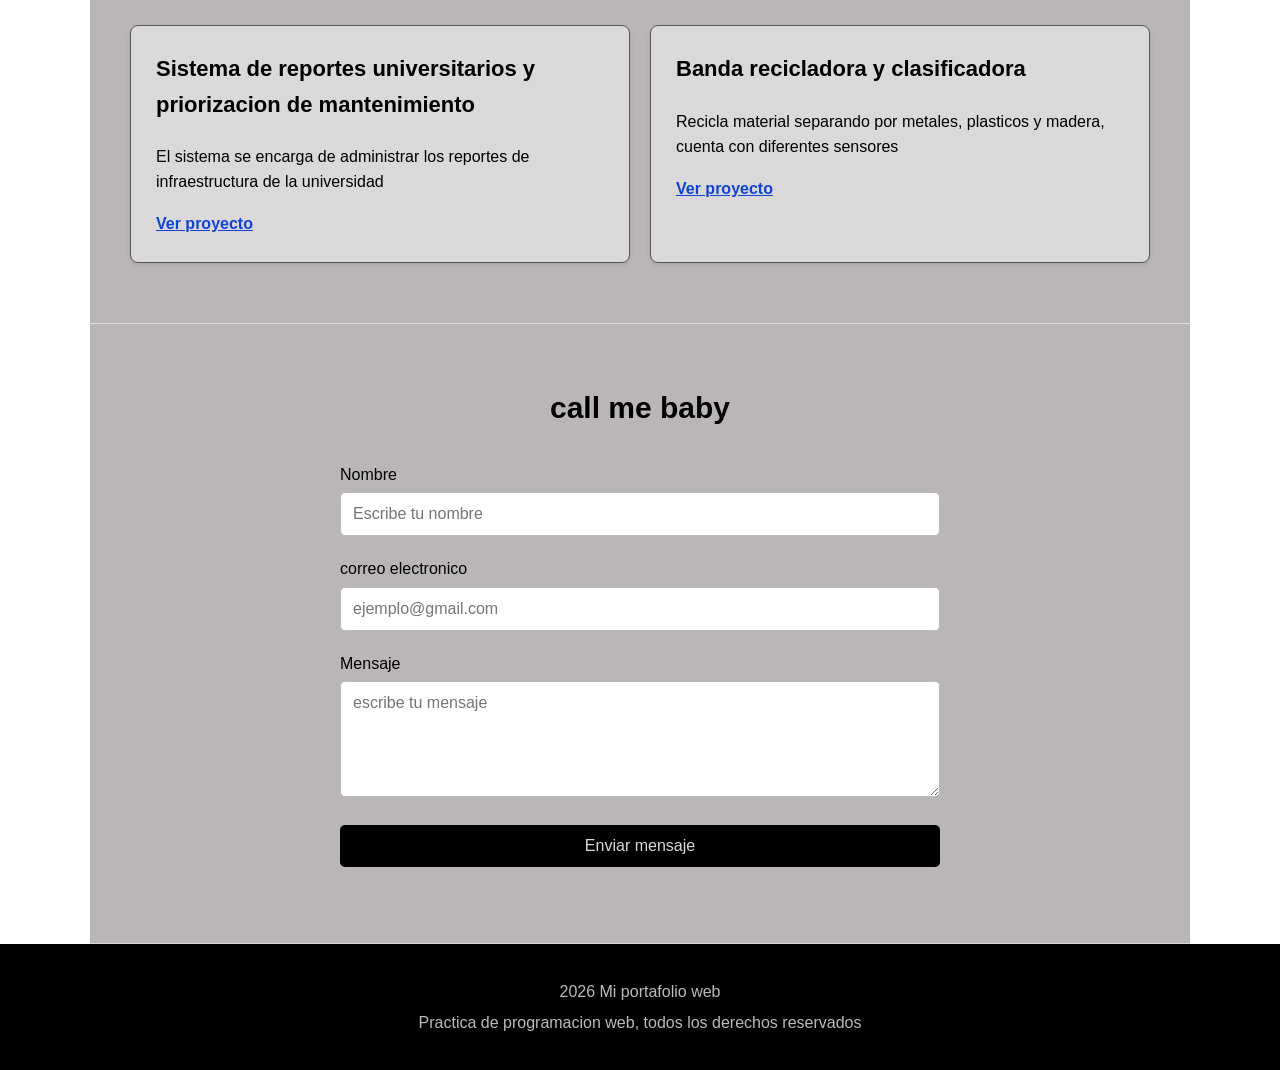
==== commit 7e6a807b: "Pr1 segundo parcial." ====
--- a/miportafolio/index.html
+++ b/miportafolio/index.html
@@ -33,6 +33,7 @@
 <a href="">  Habilidades  </a>  <!-- hipervinculo -->
 <a href="">  Proyectos  </a>  <!-- hipervinculo -->
 <a href="">  Contactos  </a>  <!-- hipervinculo -->
+    <a href="PHP/amin.php">  Admin  </a>  <!-- hipervinculo -->
 
 </nav>
 
--- a/miportafolio/CSS/estilos.css
+++ b/miportafolio/CSS/estilos.css
@@ -74,7 +74,7 @@
  main{
     max-width: 1100px;
     margin:0 auto;
-    background-color: antiquewhite;
+    background-color: #bbb6b6;
  }
 
  /* secciones */
@@ -237,7 +237,7 @@
 .campo textarea{
     resize: vertical;
 }
-forn button{
+form button{
     width: 100%;
 }
 
@@ -286,4 +286,55 @@
         color:aqua;
     }
 
+}
+
+.contenedor-proyecto {
+    background-color: #ffffff;
+    width: 85%;
+    max-width: 1000px;
+    margin: 40px auto;
+    padding: 30px;
+    border-radius: 12px;
+    box-shadow: 0 5px 15px rgba(0, 0, 0, 0.1);
+    text-align: center;
+}
+
+.contenedor-proyecto table {
+    width: 100%;
+    border-collapse: separate;
+    border-spacing: 0;
+    margin-top: 20px;
+    border-radius: 8px;
+    overflow: hidden;
+    border: 1px solid #eaeaea;
+}
+
+.contenedor-proyecto thead {
+    background-color: #2b2b2b;
+    color: #ffffff;
+}
+
+.contenedor-proyecto th,
+.contenedor-proyecto td {
+    padding: 15px;
+    text-align: left;
+    border-bottom: none;
+}
+
+.contenedor-proyecto tbody tr:nth-child(odd) {
+    background-color: #ffffff;
+}
+
+.contenedor-proyecto tbody tr:nth-child(even) {
+    background-color: #f8f9fa;
+}
+
+.contenedor-proyecto tbody tr:hover {
+    background-color: #e9ecef;
+}
+
+.opciones a {
+    font-size: 1.2rem;
+    text-decoration: none;
+    margin: 0 5px;
 }
